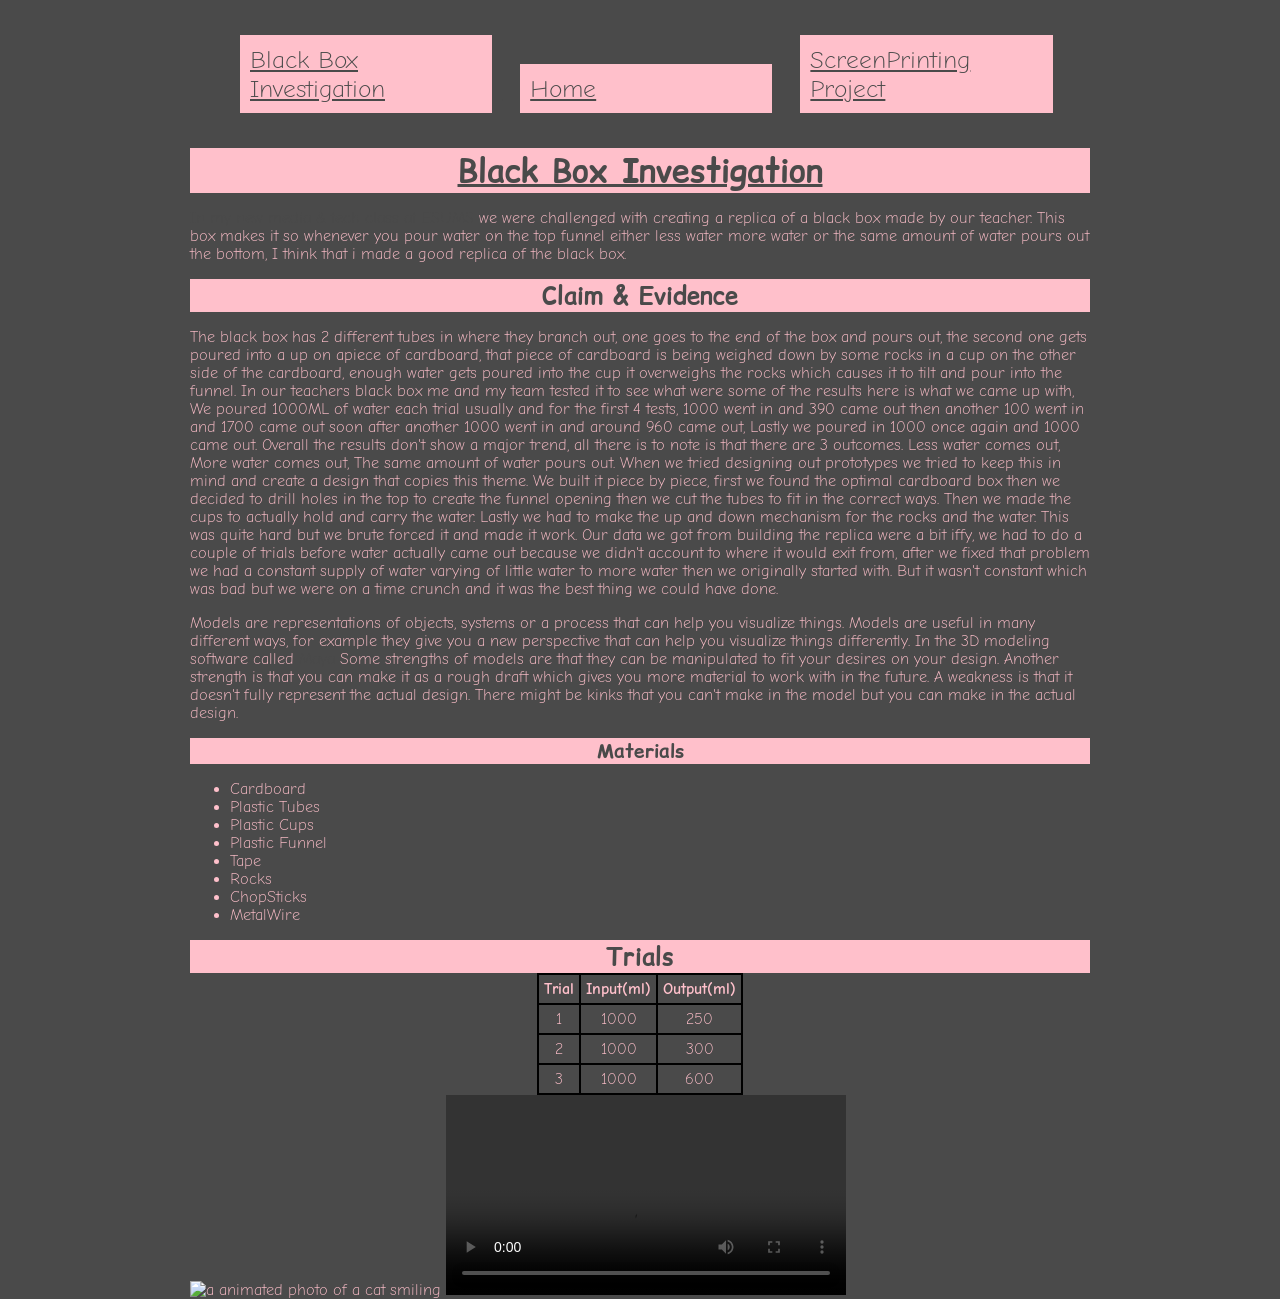
==== blackbox.html @ bc0872ab "Update blackbox.html" ====
<!DOCTYPE html>
<html lang="en">
<head>

<nav>
  <ul>

    <li><a href="/blackbox.html">Black Box Investigation</li> 
    <li><a href="/index.html">Home</a></li>
    <li><a href="/screenprint.html">ScreenPrinting Project</li>


  </ul>

</nav>

<meta charset="UTF-8">
<title>Yassine Black Box 😓</title>
<meta name="viewport" content="width=device-width,initial-scale=1">
<link rel="stylesheet" href="style.css">


<h1>Black Box Investigation</h1>



</head>

<body>
<p>In my new media & tech class at <a href="https://esumsnh.net/"target="_blank">ESUMS</a> we were challenged with creating a replica of a black box made by our teacher. This box makes it so whenever you pour water on the top funnel either less water more water or the same amount of water pours out the bottom, I think that i made a good replica of the black box.</p>

<h2> Claim & Evidence</h2>

<p>The black box has 2 different tubes in where they branch out, one goes to the end of the box and pours out, the second one gets poured into a up on apiece of cardboard, that piece of cardboard is being weighed down by some rocks in a cup on the other side of the cardboard, enough water gets poured into the cup it overweighs the rocks which causes it to tilt and pour into the funnel. In our teachers black box me and my team tested it to see what were some of the results here is what we came up with, We poured 1000ML of water each trial usually and for the first 4 tests, 1000 went in and 390 came out then another 100 went in and 1700 came out soon after another 1000 went in and around 960 came out, Lastly we poured in 1000 once again and 1000 came out. Overall the results don't show a major trend, all there is to note is that there are 3 outcomes. Less water comes out, More water comes out, The same amount of water pours out. When we tried designing out prototypes we tried to keep this in mind and create a design that copies this theme. We built it piece by piece, first we found the optimal cardboard box then we decided to drill holes in the top to create the funnel opening then we cut the tubes to fit in the correct ways. Then we made the cups to actually hold and carry the water. Lastly we had to make the up and down mechanism for the rocks and the water. This was quite hard but we brute forced it and made it work. Our data we got from building the replica were a bit iffy, we had to do a couple of trials before water actually came out because we didn't account to where it would exit from, after we fixed that problem we had a constant supply of water varying of little water to more water then we originally started with. But it wasn't constant which was bad but we were on a time crunch and it was the best thing we could have done.</p>



<p> Models are  representations of objects, systems or a process that can help you visualize things. Models are useful in many different ways, for example they give you a new perspective that can help you visualize things differently. In the 3D modeling software called <a href="https://www.autodesk.com/products/maya/overview"target="_blank">Maya</a> Some strengths of models are that they can be manipulated to fit your desires on your design. Another strength is that you can make it as a rough draft which gives you more material to work with in the future. A weakness is that it doesn't fully represent the actual design. There might be kinks that you can't make in the model but you can make in the actual design.</p>
<h3>Materials</h3>
<ul>
  <li>Cardboard</li>
  <li>Plastic Tubes</li>
  <li>Plastic Cups</li>
  <li>Plastic Funnel</li>
  <li>Tape</li>
  <li>Rocks</li>
  <li>ChopSticks</li>
  <li>MetalWire</li>
</ul>


<h2>Trials
</h2>


<table>
  <tr>
    <th>Trial</th>
    <th>Input(ml)</th>
    <th>Output(ml)</th>
  </tr>
  <tr>
    <td>1</td>
    <td>1000</td>
    <td>250</td>
  </tr>
  <tr>
    <td>2</td>
    <td>1000</td>
    <td>300</td>
  </tr>
    <tr>
    <td>3</td>
    <td>1000</td>
    <td>600</td>
  </tr>
</table>



<img src="images/cat-smile.gif" alt="a animated photo of a cat smiling" width="250">

<video width="400" controls>
  <source src="images/	Yassine_Animation.mp4" type="video/mp4">
</video>

</body>
</html>
---- style.css ----
@import url('https://fonts.googleapis.com/css2?family=Comic+Neue:ital,wght@0,300;0,400;0,700;1,300;1,400;1,700&family=Comic+Relief:wght@400;700&family=Coral+Pixels&display=swap');




nav li {
  List-style-type: none;
  Display: inline-block;
  Background-color: Pink;
  Color:#4A4A4A;
  Padding: 10px;
  Margin: 10px;
  Width: 27%;
  
 }

A {
  Color: #4A4A4A;
}
 nav {font-size: 25px;} 

Body {
    font-family: "Comic Neue", cursive;
  font-weight: 300;
  font-style: normal;
  color: pink;
  Background-color: #4A4A4A;
  Max-width: 900px;
  Margin: auto;
}

H1, h2, h3 {

  font-family: "Comic Relief", system-ui;
  font-weight: 700;
  font-style: normal;
  Color: #4A4A4A;
  Background-color:pink;
  Margin: auto;
  Text-align: center;
}


table, th, td {
  border: 2px solid black;
  border-collapse: collapse;
  Margin: auto;
  Padding: 5px;
  Text-align: center;
}

Tr:hover {
  Background-color: black;
}

Td:hover {
  Color: Pink;
}


/*
#87CEFA
#4A4A4A  
#CBCBCB
#FFFFE3
#6D8196
*/
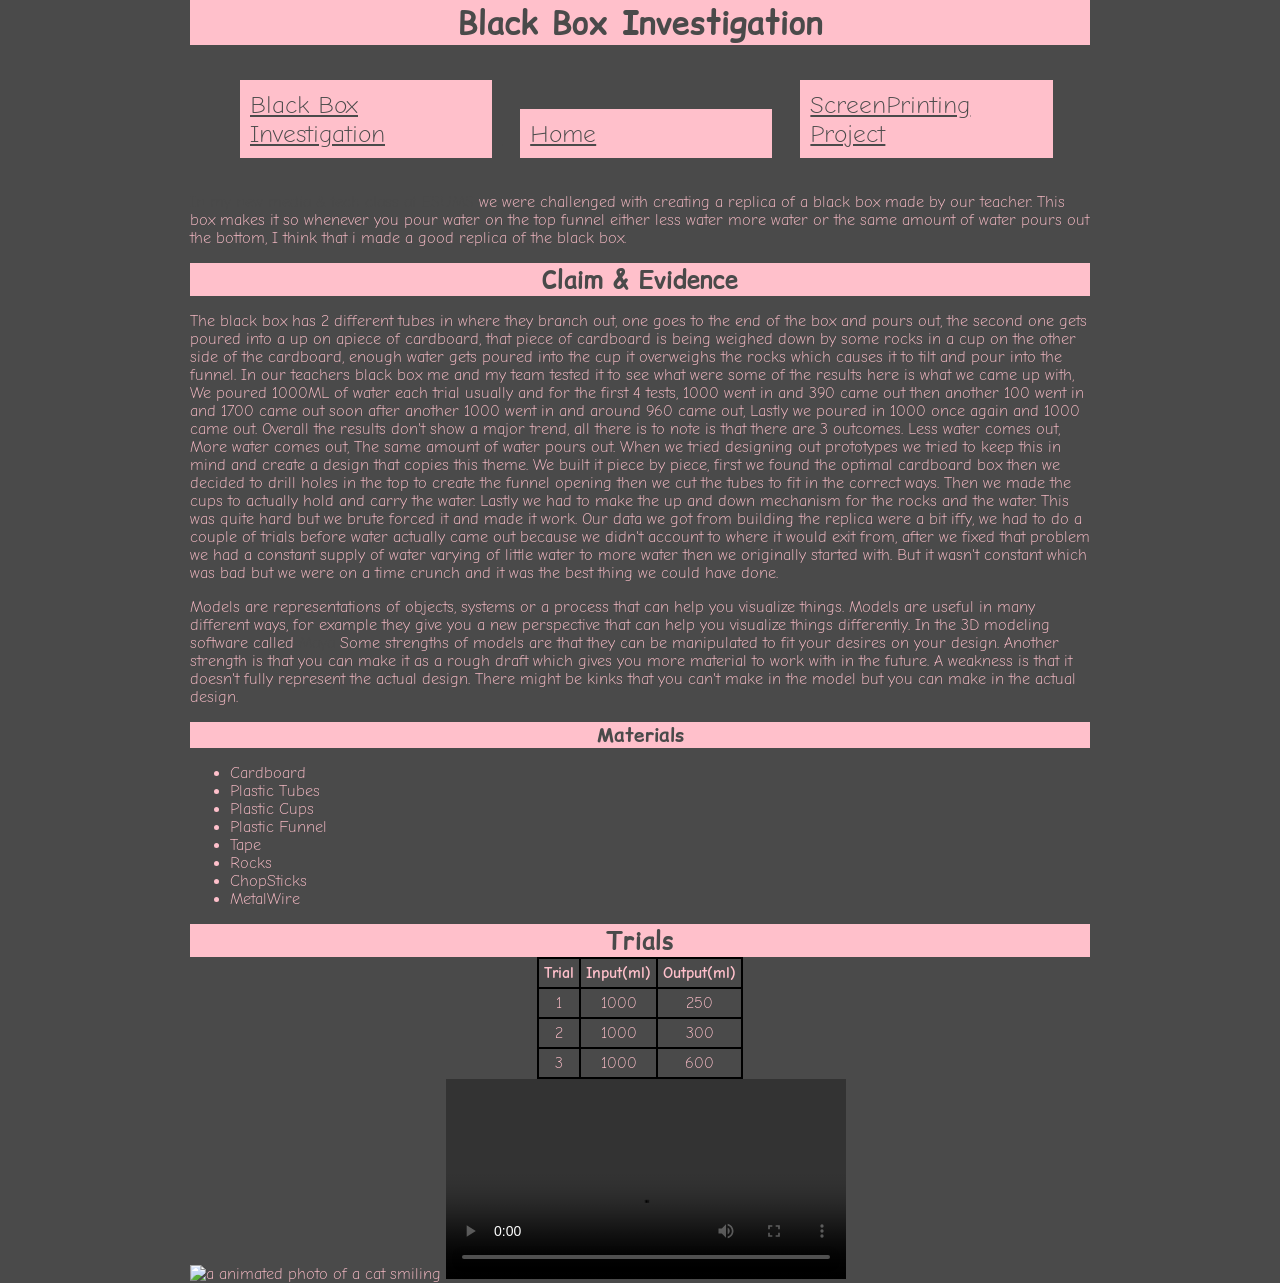
==== commit 609a8f74: "Update blackbox.html" ====
--- a/blackbox.html
+++ b/blackbox.html
@@ -2,17 +2,7 @@
 <html lang="en">
 <head>
 
-<nav>
-  <ul>
 
-    <li><a href="/blackbox.html">Black Box Investigation</li> 
-    <li><a href="/index.html">Home</a></li>
-    <li><a href="/screenprint.html">ScreenPrinting Project</li>
-
-
-  </ul>
-
-</nav>
 
 <meta charset="UTF-8">
 <title>Yassine Black Box 😓</title>
@@ -27,6 +17,17 @@
 </head>
 
 <body>
+<nav>
+  <ul>
+
+    <li><a href="/genetics.html">Black Box Investigation</li> 
+    <li><a href="/index.html">Home</a></li>
+    <li><a href="/screenprint.html">ScreenPrinting Project</li>
+
+
+  </ul>
+
+</nav>
 <p>In my new media & tech class at <a href="https://esumsnh.net/"target="_blank">ESUMS</a> we were challenged with creating a replica of a black box made by our teacher. This box makes it so whenever you pour water on the top funnel either less water more water or the same amount of water pours out the bottom, I think that i made a good replica of the black box.</p>
 
 <h2> Claim & Evidence</h2>
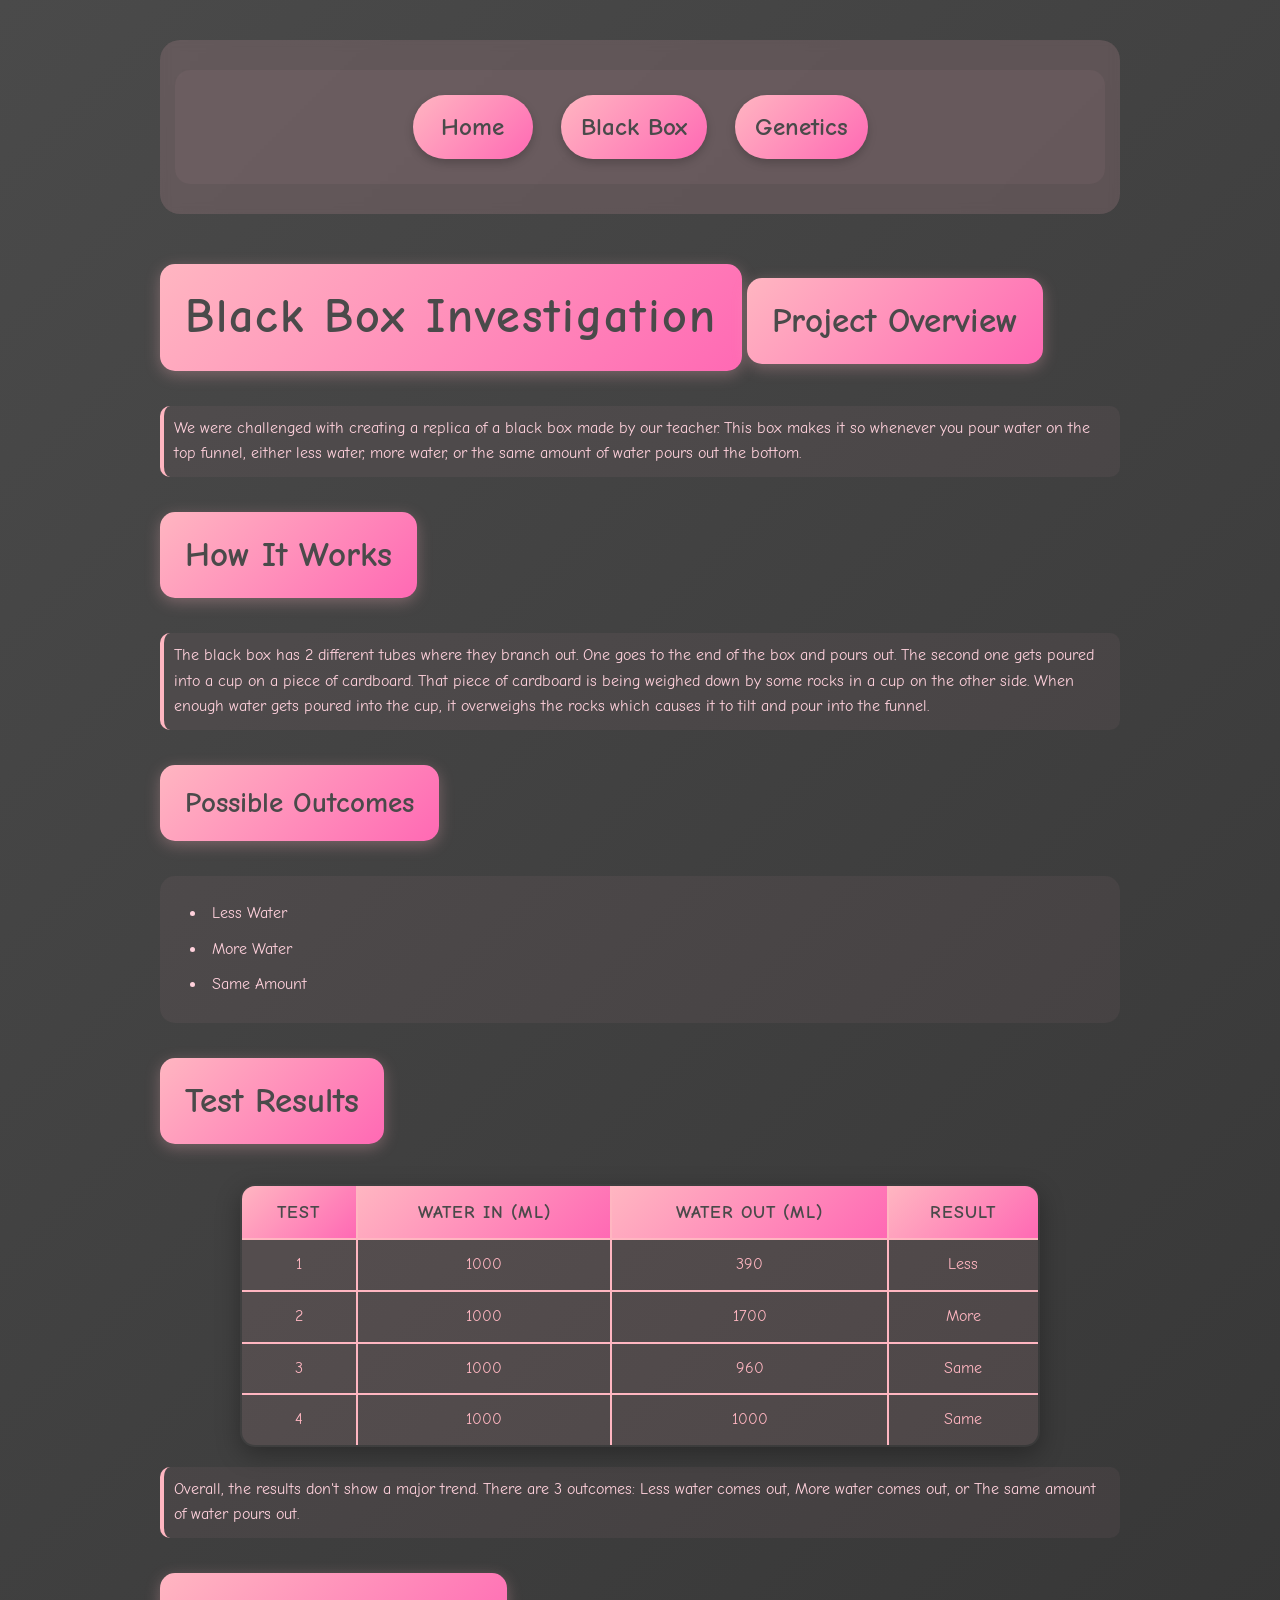
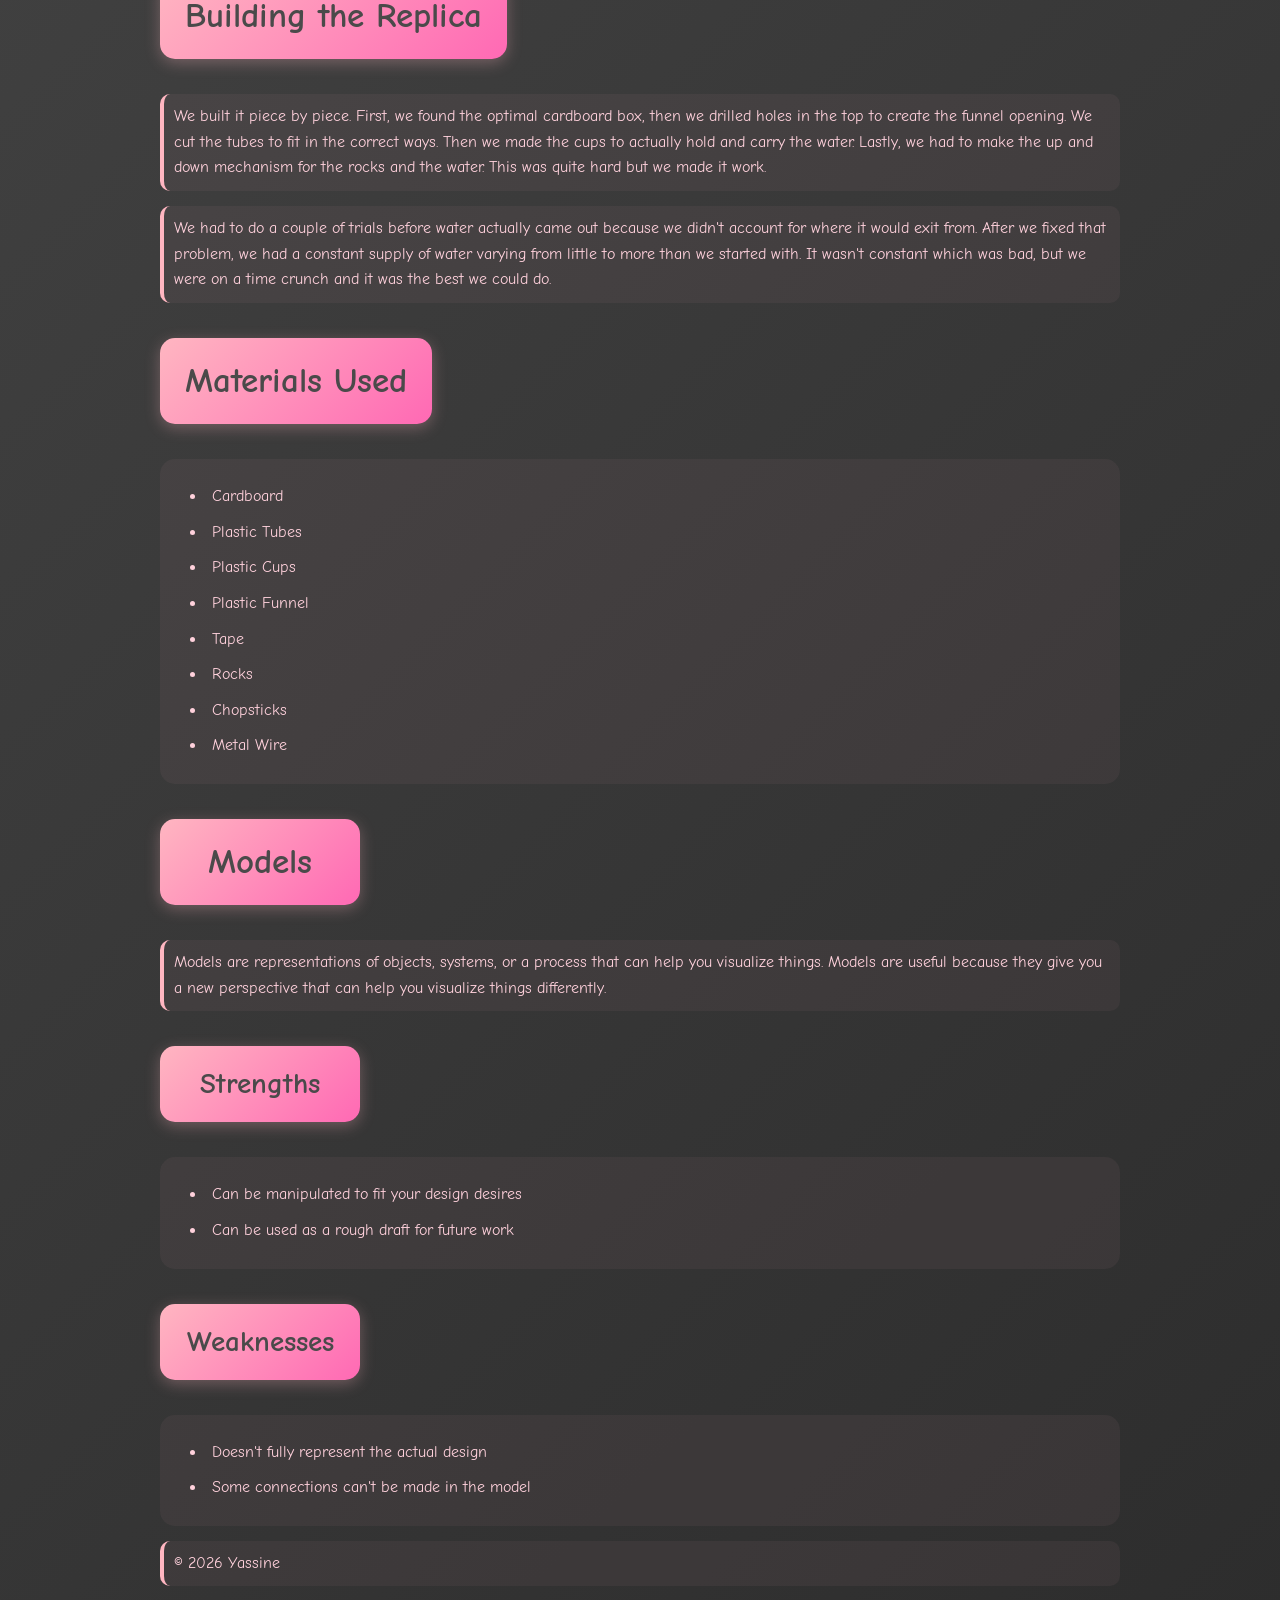
==== commit b0a78607: "Update blackbox.html" ====
--- a/blackbox.html
+++ b/blackbox.html
@@ -1,93 +1,134 @@
 <!DOCTYPE html>
 <html lang="en">
 <head>
+    <meta charset="UTF-8">
+    <meta name="viewport" content="width=device-width, initial-scale=1.0">
+    <title>Black Box Project</title>
+    <link rel="stylesheet" href="style.css">
+</head>
+<body>
 
+    <nav>
+        <ul>
+            <li><a href="index.html">Home</a></li>
+            <li><a href="blackbox.html">Black Box</a></li>
+            <li><a href="genetics.html">Genetics</a></li>
+        </ul>
+    </nav>
 
+    <h1>Black Box Investigation</h1>
 
-<meta charset="UTF-8">
-<title>Yassine Black Box 😓</title>
-<meta name="viewport" content="width=device-width,initial-scale=1">
-<link rel="stylesheet" href="style.css">
+    <h2>Project Overview</h2>
+    <p>
+        We were challenged with creating a replica of a black box made by our teacher. 
+        This box makes it so whenever you pour water on the top funnel, either less water, 
+        more water, or the same amount of water pours out the bottom.
+    </p>
 
+    <h2>How It Works</h2>
+    <p>
+        The black box has 2 different tubes where they branch out. One goes to the end of 
+        the box and pours out. The second one gets poured into a cup on a piece of cardboard. 
+        That piece of cardboard is being weighed down by some rocks in a cup on the other side. 
+        When enough water gets poured into the cup, it overweighs the rocks which causes it to 
+        tilt and pour into the funnel.
+    </p>
 
-<h1>Black Box Investigation</h1>
+    <h3>Possible Outcomes</h3>
+    <ul>
+        <li>Less Water</li>
+        <li>More Water</li>
+        <li>Same Amount</li>
+    </ul>
 
+    <h2>Test Results</h2>
+    <table>
+        <tr>
+            <th>Test</th>
+            <th>Water In (mL)</th>
+            <th>Water Out (mL)</th>
+            <th>Result</th>
+        </tr>
+        <tr>
+            <td>1</td>
+            <td>1000</td>
+            <td>390</td>
+            <td>Less</td>
+        </tr>
+        <tr>
+            <td>2</td>
+            <td>1000</td>
+            <td>1700</td>
+            <td>More</td>
+        </tr>
+        <tr>
+            <td>3</td>
+            <td>1000</td>
+            <td>960</td>
+            <td>Same</td>
+        </tr>
+        <tr>
+            <td>4</td>
+            <td>1000</td>
+            <td>1000</td>
+            <td>Same</td>
+        </tr>
+    </table>
 
+    <p>
+        Overall, the results don't show a major trend. There are 3 outcomes: Less water comes out, 
+        More water comes out, or The same amount of water pours out.
+    </p>
 
-</head>
+    <h2>Building the Replica</h2>
+    <p>
+        We built it piece by piece. First, we found the optimal cardboard box, then we drilled 
+        holes in the top to create the funnel opening. We cut the tubes to fit in the correct ways. 
+        Then we made the cups to actually hold and carry the water. Lastly, we had to make the 
+        up and down mechanism for the rocks and the water. This was quite hard but we made it work.
+    </p>
 
-<body>
-<nav>
-  <ul>
+    <p>
+        We had to do a couple of trials before water actually came out because we didn't account 
+        for where it would exit from. After we fixed that problem, we had a constant supply of 
+        water varying from little to more than we started with. It wasn't constant which was bad, 
+        but we were on a time crunch and it was the best we could do.
+    </p>
 
-    <li><a href="/genetics.html">Black Box Investigation</li> 
-    <li><a href="/index.html">Home</a></li>
-    <li><a href="/screenprint.html">ScreenPrinting Project</li>
+    <h2>Materials Used</h2>
+    <ul>
+        <li>Cardboard</li>
+        <li>Plastic Tubes</li>
+        <li>Plastic Cups</li>
+        <li>Plastic Funnel</li>
+        <li>Tape</li>
+        <li>Rocks</li>
+        <li>Chopsticks</li>
+        <li>Metal Wire</li>
+    </ul>
 
+    <h2>Models</h2>
+    <p>
+        Models are representations of objects, systems, or a process that can help you 
+        visualize things. Models are useful because they give you a new perspective that 
+        can help you visualize things differently.
+    </p>
 
-  </ul>
+    <h3>Strengths</h3>
+    <ul>
+        <li>Can be manipulated to fit your design desires</li>
+        <li>Can be used as a rough draft for future work</li>
+    </ul>
 
-</nav>
-<p>In my new media & tech class at <a href="https://esumsnh.net/"target="_blank">ESUMS</a> we were challenged with creating a replica of a black box made by our teacher. This box makes it so whenever you pour water on the top funnel either less water more water or the same amount of water pours out the bottom, I think that i made a good replica of the black box.</p>
+    <h3>Weaknesses</h3>
+    <ul>
+        <li>Doesn't fully represent the actual design</li>
+        <li>Some connections can't be made in the model</li>
+    </ul>
 
-<h2> Claim & Evidence</h2>
-
-<p>The black box has 2 different tubes in where they branch out, one goes to the end of the box and pours out, the second one gets poured into a up on apiece of cardboard, that piece of cardboard is being weighed down by some rocks in a cup on the other side of the cardboard, enough water gets poured into the cup it overweighs the rocks which causes it to tilt and pour into the funnel. In our teachers black box me and my team tested it to see what were some of the results here is what we came up with, We poured 1000ML of water each trial usually and for the first 4 tests, 1000 went in and 390 came out then another 100 went in and 1700 came out soon after another 1000 went in and around 960 came out, Lastly we poured in 1000 once again and 1000 came out. Overall the results don't show a major trend, all there is to note is that there are 3 outcomes. Less water comes out, More water comes out, The same amount of water pours out. When we tried designing out prototypes we tried to keep this in mind and create a design that copies this theme. We built it piece by piece, first we found the optimal cardboard box then we decided to drill holes in the top to create the funnel opening then we cut the tubes to fit in the correct ways. Then we made the cups to actually hold and carry the water. Lastly we had to make the up and down mechanism for the rocks and the water. This was quite hard but we brute forced it and made it work. Our data we got from building the replica were a bit iffy, we had to do a couple of trials before water actually came out because we didn't account to where it would exit from, after we fixed that problem we had a constant supply of water varying of little water to more water then we originally started with. But it wasn't constant which was bad but we were on a time crunch and it was the best thing we could have done.</p>
-
-
-
-<p> Models are  representations of objects, systems or a process that can help you visualize things. Models are useful in many different ways, for example they give you a new perspective that can help you visualize things differently. In the 3D modeling software called <a href="https://www.autodesk.com/products/maya/overview"target="_blank">Maya</a> Some strengths of models are that they can be manipulated to fit your desires on your design. Another strength is that you can make it as a rough draft which gives you more material to work with in the future. A weakness is that it doesn't fully represent the actual design. There might be kinks that you can't make in the model but you can make in the actual design.</p>
-<h3>Materials</h3>
-<ul>
-  <li>Cardboard</li>
-  <li>Plastic Tubes</li>
-  <li>Plastic Cups</li>
-  <li>Plastic Funnel</li>
-  <li>Tape</li>
-  <li>Rocks</li>
-  <li>ChopSticks</li>
-  <li>MetalWire</li>
-</ul>
-
-
-<h2>Trials
-</h2>
-
-
-<table>
-  <tr>
-    <th>Trial</th>
-    <th>Input(ml)</th>
-    <th>Output(ml)</th>
-  </tr>
-  <tr>
-    <td>1</td>
-    <td>1000</td>
-    <td>250</td>
-  </tr>
-  <tr>
-    <td>2</td>
-    <td>1000</td>
-    <td>300</td>
-  </tr>
-    <tr>
-    <td>3</td>
-    <td>1000</td>
-    <td>600</td>
-  </tr>
-</table>
-
-
-
-<img src="images/cat-smile.gif" alt="a animated photo of a cat smiling" width="250">
-
-<video width="400" controls>
-  <source src="images/	Yassine_Animation.mp4" type="video/mp4">
-</video>
+    <footer>
+        <p>© 2026 Yassine</p>
+    </footer>
 
 </body>
 </html>
-
-
-
-
--- a/style.css
+++ b/style.css
@@ -1,67 +1,409 @@
-@import url('https://fonts.googleapis.com/css2?family=Comic+Neue:ital,wght@0,300;0,400;0,700;1,300;1,400;1,700&family=Comic+Relief:wght@400;700&family=Coral+Pixels&display=swap');
-
-
-
+@import url('https://fonts.googleapis.com/css2?family=Comic+Neue:ital,wght@0,300;0,400;0,700;1,300;1,400;1,700&display=swap');
+
+/* ===== RESET & BASE ===== */
+* {
+    margin: 0;
+    padding: 0;
+    box-sizing: border-box;
+}
+
+body {
+    font-family: "Comic Neue", cursive;
+    font-weight: 400;
+    font-style: normal;
+    color: #FFB6C1;
+    background: linear-gradient(135deg, #4A4A4A 0%, #2d2d2d 100%);
+    max-width: 1000px;
+    margin: 0 auto;
+    padding: 20px;
+    min-height: 100vh;
+    line-height: 1.6;
+}
+
+/* ===== HEADINGS ===== */
+h1, h2, h3 {
+    font-family: "Comic Neue", cursive;
+    font-weight: 700;
+    font-style: normal;
+    color: #4A4A4A;
+    background: linear-gradient(135deg, #FFB6C1, #FF69B4);
+    margin: 20px auto;
+    text-align: center;
+    padding: 15px 25px;
+    border-radius: 15px;
+    display: inline-block;
+    width: auto;
+    min-width: 200px;
+    box-shadow: 0 4px 15px rgba(255, 182, 193, 0.3);
+    transition: transform 0.3s ease, box-shadow 0.3s ease;
+}
+
+h1:hover, h2:hover, h3:hover {
+    transform: scale(1.05) rotate(-1deg);
+    box-shadow: 0 6px 25px rgba(255, 182, 193, 0.5);
+}
+
+h1 {
+    font-size: 3rem;
+    letter-spacing: 2px;
+}
+
+h2 {
+    font-size: 2.2rem;
+}
+
+h3 {
+    font-size: 1.8rem;
+}
+
+/* ===== NAVIGATION ===== */
+nav {
+    font-size: 25px;
+    text-align: center;
+    margin: 20px 0 30px 0;
+    background: rgba(255, 182, 193, 0.15);
+    padding: 15px;
+    border-radius: 20px;
+    backdrop-filter: blur(5px);
+}
 
 nav li {
-  List-style-type: none;
-  Display: inline-block;
-  Background-color: Pink;
-  Color:#4A4A4A;
-  Padding: 10px;
-  Margin: 10px;
-  Width: 27%;
-  
- }
-
-A {
-  Color: #4A4A4A;
-}
- nav {font-size: 25px;} 
-
-Body {
+    list-style-type: none;
+    display: inline-block;
+    background: linear-gradient(135deg, #FFB6C1, #FF69B4);
+    color: #4A4A4A;
+    padding: 12px 20px;
+    margin: 5px 10px;
+    width: auto;
+    min-width: 120px;
+    border-radius: 50px;
+    font-weight: 700;
+    transition: all 0.3s ease;
+    box-shadow: 0 4px 10px rgba(0, 0, 0, 0.2);
+    cursor: pointer;
+}
+
+nav li:hover {
+    transform: translateY(-3px) scale(1.05);
+    box-shadow: 0 6px 20px rgba(255, 182, 193, 0.5);
+    background: linear-gradient(135deg, #FF69B4, #FF1493);
+}
+
+nav li a {
+    color: #4A4A4A;
+    text-decoration: none;
+    display: block;
+    transition: color 0.3s ease;
+}
+
+nav li:hover a {
+    color: white;
+}
+
+/* ===== LINKS ===== */
+a {
+    color: #FFB6C1;
+    text-decoration: none;
+    font-weight: 600;
+    transition: color 0.3s ease, text-shadow 0.3s ease;
+}
+
+a:hover {
+    color: #FF69B4;
+    text-shadow: 0 0 20px rgba(255, 105, 180, 0.5);
+    text-decoration: underline;
+}
+
+/* ===== TABLES ===== */
+table {
+    width: 100%;
+    max-width: 800px;
+    margin: 20px auto;
+    border-radius: 15px;
+    overflow: hidden;
+    box-shadow: 0 8px 25px rgba(0, 0, 0, 0.3);
+}
+
+table, th, td {
+    border: 2px solid #FFB6C1;
+    border-collapse: collapse;
+    padding: 12px 15px;
+    text-align: center;
+}
+
+th {
+    background: linear-gradient(135deg, #FFB6C1, #FF69B4);
+    color: #4A4A4A;
+    font-weight: 700;
+    font-size: 1.1rem;
+    text-transform: uppercase;
+    letter-spacing: 1px;
+}
+
+td {
+    background: rgba(255, 182, 193, 0.1);
+    color: #FFB6C1;
+    transition: all 0.3s ease;
+}
+
+tr:hover {
+    background: rgba(255, 182, 193, 0.2);
+    transform: scale(1.01);
+}
+
+tr:hover td {
+    color: white;
+}
+
+td:hover {
+    background: rgba(255, 182, 193, 0.3);
+    color: #FF69B4;
+    transform: scale(1.05);
+    font-weight: 700;
+}
+
+/* ===== ADDITIONAL STYLING ===== */
+
+/* Container for content sections */
+section {
+    background: rgba(255, 255, 255, 0.05);
+    padding: 25px;
+    margin: 20px 0;
+    border-radius: 20px;
+    border: 1px solid rgba(255, 182, 193, 0.2);
+    backdrop-filter: blur(3px);
+}
+
+/* Paragraphs */
+p {
+    color: #FFD1DC;
+    margin: 15px 0;
+    padding: 10px;
+    background: rgba(255, 182, 193, 0.05);
+    border-radius: 10px;
+    border-left: 4px solid #FFB6C1;
+}
+
+/* Lists */
+ul, ol {
+    background: rgba(255, 182, 193, 0.05);
+    padding: 20px 30px;
+    border-radius: 15px;
+    margin: 15px 0;
+}
+
+li {
+    color: #FFD1DC;
+    padding: 5px 0;
+    list-style-position: inside;
+}
+
+/* Images */
+img {
+    max-width: 100%;
+    height: auto;
+    border-radius: 15px;
+    box-shadow: 0 8px 25px rgba(0, 0, 0, 0.3);
+    transition: transform 0.3s ease, box-shadow 0.3s ease;
+    margin: 10px 0;
+}
+
+img:hover {
+    transform: scale(1.02);
+    box-shadow: 0 12px 35px rgba(255, 182, 193, 0.3);
+}
+
+/* Buttons */
+button, .btn {
+    background: linear-gradient(135deg, #FFB6C1, #FF69B4);
+    color: #4A4A4A;
+    border: none;
+    padding: 12px 30px;
+    border-radius: 50px;
     font-family: "Comic Neue", cursive;
-  font-weight: 300;
-  font-style: normal;
-  color: pink;
-  Background-color: #4A4A4A;
-  Max-width: 900px;
-  Margin: auto;
-}
-
-H1, h2, h3 {
-
-  font-family: "Comic Relief", system-ui;
-  font-weight: 700;
-  font-style: normal;
-  Color: #4A4A4A;
-  Background-color:pink;
-  Margin: auto;
-  Text-align: center;
-}
-
-
-table, th, td {
-  border: 2px solid black;
-  border-collapse: collapse;
-  Margin: auto;
-  Padding: 5px;
-  Text-align: center;
-}
-
-Tr:hover {
-  Background-color: black;
-}
-
-Td:hover {
-  Color: Pink;
-}
-
+    font-weight: 700;
+    font-size: 1.1rem;
+    cursor: pointer;
+    transition: all 0.3s ease;
+    box-shadow: 0 4px 15px rgba(255, 182, 193, 0.3);
+    margin: 10px 5px;
+}
+
+button:hover, .btn:hover {
+    transform: translateY(-3px) scale(1.05);
+    box-shadow: 0 8px 25px rgba(255, 182, 193, 0.5);
+    background: linear-gradient(135deg, #FF69B4, #FF1493);
+    color: white;
+}
+
+/* Scrollbar Styling */
+::-webkit-scrollbar {
+    width: 12px;
+}
+
+::-webkit-scrollbar-track {
+    background: #4A4A4A;
+}
+
+::-webkit-scrollbar-thumb {
+    background: linear-gradient(135deg, #FFB6C1, #FF69B4);
+    border-radius: 10px;
+}
+
+::-webkit-scrollbar-thumb:hover {
+    background: linear-gradient(135deg, #FF69B4, #FF1493);
+}
+
+/* ===== RESPONSIVE DESIGN ===== */
+@media (max-width: 768px) {
+    body {
+        padding: 10px;
+        max-width: 100%;
+    }
+
+    nav {
+        font-size: 18px;
+    }
+
+    nav li {
+        display: block;
+        width: 90%;
+        margin: 8px auto;
+        min-width: unset;
+    }
+
+    h1 {
+        font-size: 2.2rem;
+    }
+
+    h2 {
+        font-size: 1.8rem;
+    }
+
+    h3 {
+        font-size: 1.4rem;
+    }
+
+    h1, h2, h3 {
+        min-width: unset;
+        width: 100%;
+        padding: 12px 20px;
+    }
+
+    table {
+        font-size: 0.9rem;
+    }
+
+    th, td {
+        padding: 8px 10px;
+    }
+
+    section {
+        padding: 15px;
+    }
+}
+
+@media (max-width: 480px) {
+    nav {
+        font-size: 16px;
+    }
+
+    h1 {
+        font-size: 1.8rem;
+    }
+
+    table {
+        font-size: 0.8rem;
+    }
+
+    th, td {
+        padding: 5px 8px;
+    }
+
+    button, .btn {
+        width: 100%;
+        padding: 15px;
+    }
+}
+
+/* ===== ANIMATIONS ===== */
+@keyframes fadeIn {
+    from {
+        opacity: 0;
+        transform: translateY(20px);
+    }
+    to {
+        opacity: 1;
+        transform: translateY(0);
+    }
+}
+
+section, .card, .project {
+    animation: fadeIn 0.6s ease-out;
+}
+
+@keyframes float {
+    0%, 100% {
+        transform: translateY(0px);
+    }
+    50% {
+        transform: translateY(-10px);
+    }
+}
+
+h1 {
+    animation: float 3s ease-in-out infinite;
+}
+
+/* ===== CUSTOM CLASSES ===== */
+
+/* Card component */
+.card {
+    background: rgba(255, 255, 255, 0.05);
+    padding: 25px;
+    margin: 20px 0;
+    border-radius: 20px;
+    border: 1px solid rgba(255, 182, 193, 0.2);
+    transition: all 0.3s ease;
+}
+
+.card:hover {
+    transform: translateY(-5px);
+    box-shadow: 0 10px 30px rgba(255, 182, 193, 0.2);
+}
+
+/* Grid layout */
+.grid {
+    display: grid;
+    grid-template-columns: repeat(auto-fit, minmax(250px, 1fr));
+    gap: 20px;
+    margin: 20px 0;
+}
+
+/* Highlight text */
+.highlight {
+    background: linear-gradient(135deg, #FFB6C1, #FF69B4);
+    color: #4A4A4A;
+    padding: 2px 10px;
+    border-radius: 5px;
+    font-weight: 700;
+}
+
+/* Divider */
+hr {
+    border: none;
+    height: 3px;
+    background: linear-gradient(90deg, transparent, #FFB6C1, #FF69B4, transparent);
+    margin: 30px 0;
+    border-radius: 3px;
+}
 
 /*
-#87CEFA
-#4A4A4A  
-#CBCBCB
-#FFFFE3
-#6D8196
-*/+Color Palette Reference:
+#FFB6C1 - Light Pink (main accent)
+#FF69B4 - Hot Pink (secondary accent)  
+#FF1493 - Deep Pink (hover/darker)
+#4A4A4A - Dark Gray (background)
+#FFD1DC - Very Light Pink (text)
+#2d2d2d - Darker Gray (gradient)
+*/
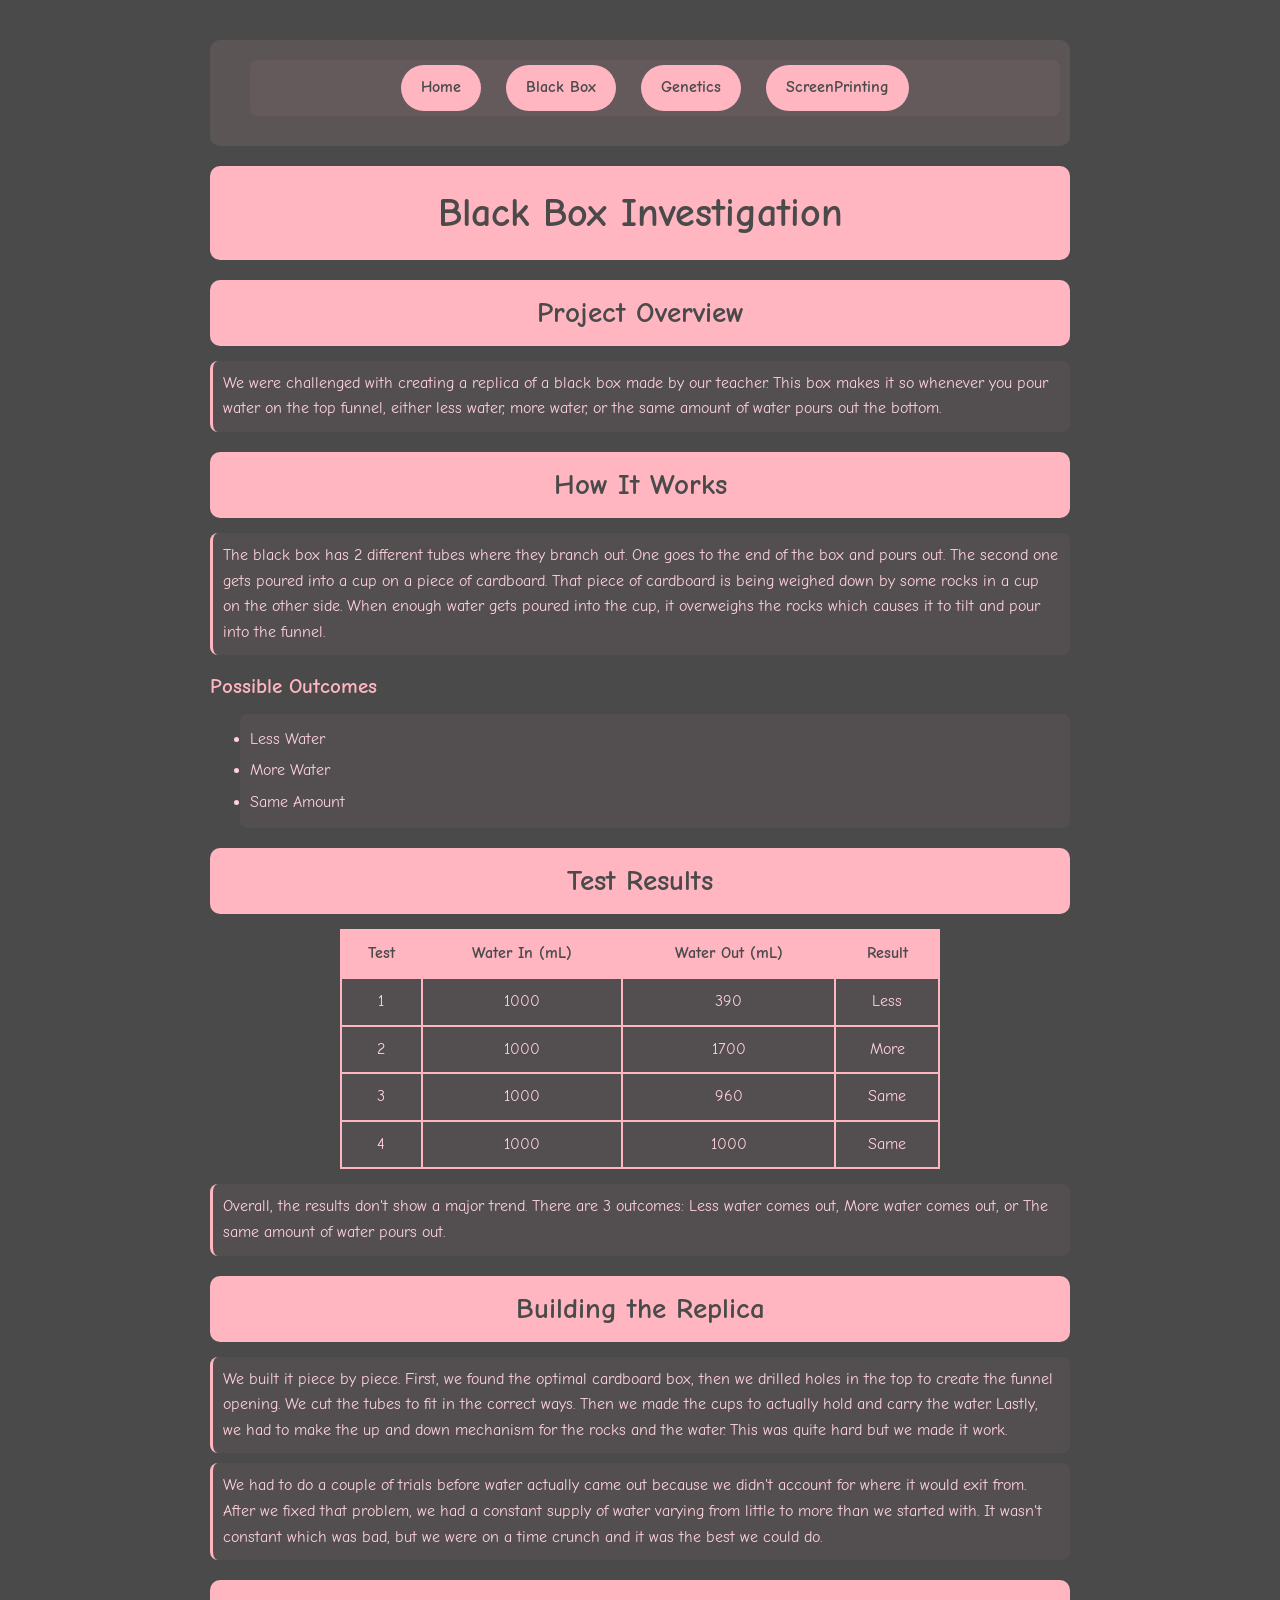
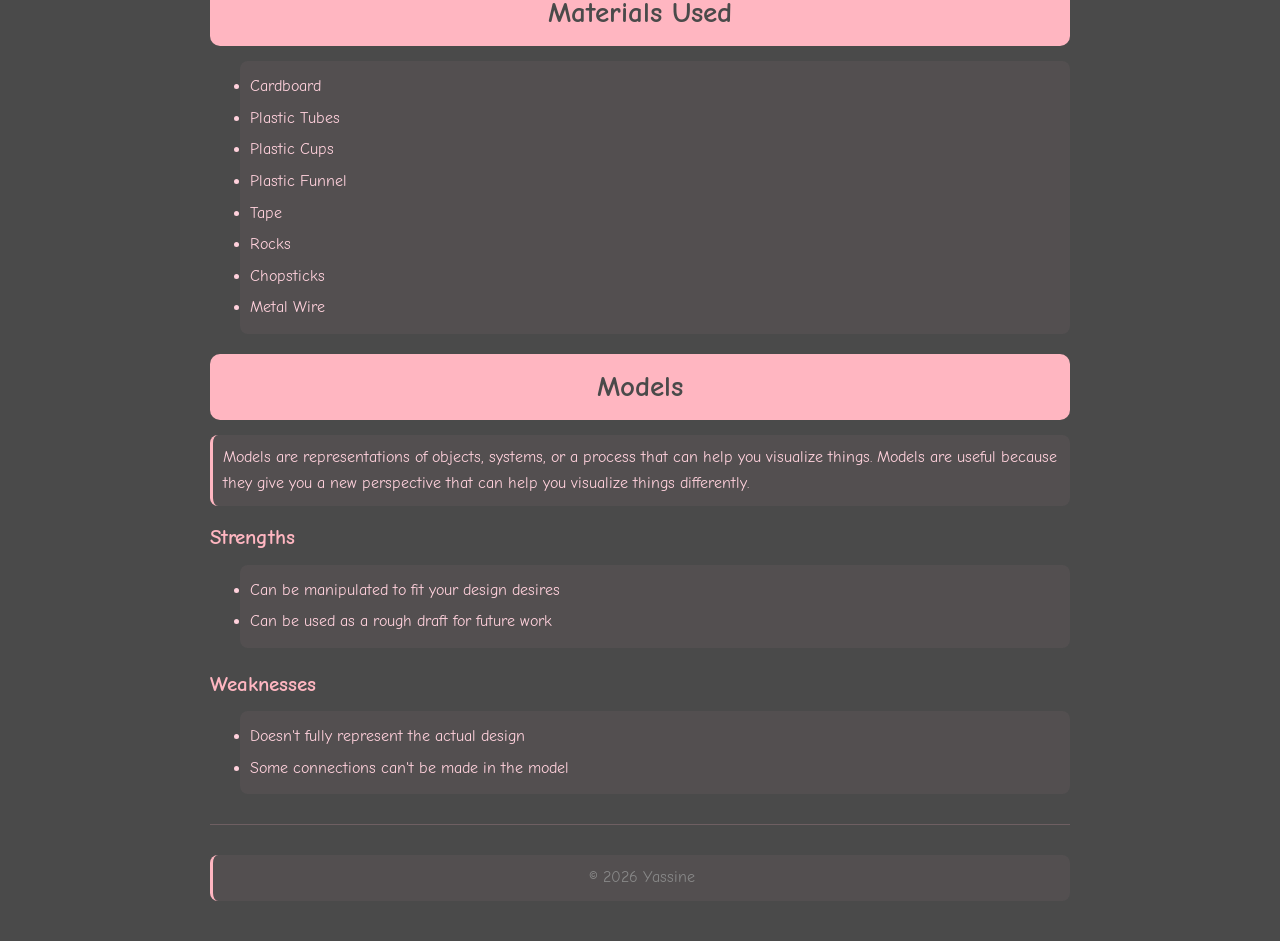
==== commit 169703a7: "Update blackbox.html" ====
--- a/blackbox.html
+++ b/blackbox.html
@@ -7,15 +7,14 @@
     <link rel="stylesheet" href="style.css">
 </head>
 <body>
-
-    <nav>
-        <ul>
-            <li><a href="index.html">Home</a></li>
-            <li><a href="blackbox.html">Black Box</a></li>
-            <li><a href="genetics.html">Genetics</a></li>
-        </ul>
-    </nav>
-
+<nav>
+    <ul>
+        <li><a href="index.html">Home</a></li>
+        <li><a href="blackbox.html">Black Box</a></li>
+        <li><a href="genetics.html">Genetics</a></li>
+        <li><a href="screenprint.html">ScreenPrinting</a></li>
+    </ul>
+</nav>
     <h1>Black Box Investigation</h1>
 
     <h2>Project Overview</h2>
--- a/style.css
+++ b/style.css
@@ -1,6 +1,5 @@
 @import url('https://fonts.googleapis.com/css2?family=Comic+Neue:ital,wght@0,300;0,400;0,700;1,300;1,400;1,700&display=swap');
 
-/* ===== RESET & BASE ===== */
 * {
     margin: 0;
     padding: 0;
@@ -9,285 +8,187 @@
 
 body {
     font-family: "Comic Neue", cursive;
-    font-weight: 400;
-    font-style: normal;
-    color: #FFB6C1;
-    background: linear-gradient(135deg, #4A4A4A 0%, #2d2d2d 100%);
-    max-width: 1000px;
+    background: #4A4A4A;
+    color: #FFD1DC;
+    max-width: 900px;
     margin: 0 auto;
     padding: 20px;
-    min-height: 100vh;
     line-height: 1.6;
 }
 
-/* ===== HEADINGS ===== */
-h1, h2, h3 {
-    font-family: "Comic Neue", cursive;
+/* Headings */
+h1 {
+    color: #4A4A4A;
+    background: #FFB6C1;
+    padding: 15px 25px;
+    border-radius: 10px;
+    text-align: center;
+    margin: 20px 0;
+    font-size: 2.5rem;
+}
+
+h2 {
+    color: #4A4A4A;
+    background: #FFB6C1;
+    padding: 10px 20px;
+    border-radius: 10px;
+    text-align: center;
+    margin: 20px 0 15px 0;
+    font-size: 1.8rem;
+}
+
+h3 {
+    color: #FFB6C1;
+    margin: 15px 0 10px 0;
+    font-size: 1.3rem;
+}
+
+/* Navigation */
+nav {
+    text-align: center;
+    margin: 20px 0;
+    padding: 10px;
+    background: rgba(255, 182, 193, 0.1);
+    border-radius: 10px;
+}
+
+nav ul {
+    list-style: none;
+    padding: 0;
+}
+
+nav li {
+    display: inline-block;
+    background: #FFB6C1;
+    padding: 10px 20px;
+    margin: 5px 10px;
+    border-radius: 25px;
     font-weight: 700;
-    font-style: normal;
-    color: #4A4A4A;
-    background: linear-gradient(135deg, #FFB6C1, #FF69B4);
-    margin: 20px auto;
-    text-align: center;
-    padding: 15px 25px;
-    border-radius: 15px;
-    display: inline-block;
-    width: auto;
-    min-width: 200px;
-    box-shadow: 0 4px 15px rgba(255, 182, 193, 0.3);
-    transition: transform 0.3s ease, box-shadow 0.3s ease;
-}
-
-h1:hover, h2:hover, h3:hover {
-    transform: scale(1.05) rotate(-1deg);
-    box-shadow: 0 6px 25px rgba(255, 182, 193, 0.5);
-}
-
-h1 {
-    font-size: 3rem;
-    letter-spacing: 2px;
-}
-
-h2 {
-    font-size: 2.2rem;
-}
-
-h3 {
-    font-size: 1.8rem;
-}
-
-/* ===== NAVIGATION ===== */
-nav {
-    font-size: 25px;
-    text-align: center;
-    margin: 20px 0 30px 0;
-    background: rgba(255, 182, 193, 0.15);
-    padding: 15px;
-    border-radius: 20px;
-    backdrop-filter: blur(5px);
-}
-
-nav li {
-    list-style-type: none;
-    display: inline-block;
-    background: linear-gradient(135deg, #FFB6C1, #FF69B4);
-    color: #4A4A4A;
-    padding: 12px 20px;
-    margin: 5px 10px;
-    width: auto;
-    min-width: 120px;
-    border-radius: 50px;
-    font-weight: 700;
-    transition: all 0.3s ease;
-    box-shadow: 0 4px 10px rgba(0, 0, 0, 0.2);
-    cursor: pointer;
-}
-
-nav li:hover {
-    transform: translateY(-3px) scale(1.05);
-    box-shadow: 0 6px 20px rgba(255, 182, 193, 0.5);
-    background: linear-gradient(135deg, #FF69B4, #FF1493);
 }
 
 nav li a {
     color: #4A4A4A;
     text-decoration: none;
-    display: block;
-    transition: color 0.3s ease;
-}
-
-nav li:hover a {
-    color: white;
-}
-
-/* ===== LINKS ===== */
+}
+
+/* Links */
 a {
     color: #FFB6C1;
     text-decoration: none;
-    font-weight: 600;
-    transition: color 0.3s ease, text-shadow 0.3s ease;
 }
 
 a:hover {
-    color: #FF69B4;
-    text-shadow: 0 0 20px rgba(255, 105, 180, 0.5);
     text-decoration: underline;
 }
 
-/* ===== TABLES ===== */
+/* Paragraphs */
+p {
+    margin: 10px 0;
+    padding: 10px;
+    background: rgba(255, 182, 193, 0.05);
+    border-radius: 8px;
+    border-left: 3px solid #FFB6C1;
+}
+
+/* Lists */
+ul {
+    margin: 10px 0 20px 30px;
+    padding: 10px;
+    background: rgba(255, 182, 193, 0.05);
+    border-radius: 8px;
+}
+
+li {
+    padding: 3px 0;
+}
+
+/* Tables */
 table {
     width: 100%;
-    max-width: 800px;
-    margin: 20px auto;
-    border-radius: 15px;
-    overflow: hidden;
-    box-shadow: 0 8px 25px rgba(0, 0, 0, 0.3);
-}
-
-table, th, td {
+    max-width: 600px;
+    margin: 15px auto;
+    border-collapse: collapse;
+    background: rgba(255, 182, 193, 0.05);
+}
+
+th, td {
     border: 2px solid #FFB6C1;
-    border-collapse: collapse;
-    padding: 12px 15px;
+    padding: 10px;
     text-align: center;
 }
 
 th {
-    background: linear-gradient(135deg, #FFB6C1, #FF69B4);
+    background: #FFB6C1;
     color: #4A4A4A;
     font-weight: 700;
-    font-size: 1.1rem;
-    text-transform: uppercase;
-    letter-spacing: 1px;
-}
-
-td {
-    background: rgba(255, 182, 193, 0.1);
+}
+
+/* Project Items on Homepage */
+.project-list {
+    margin: 20px 0;
+}
+
+.project-item {
+    background: rgba(255, 182, 193, 0.08);
+    padding: 20px;
+    margin: 15px 0;
+    border-radius: 10px;
+    border-left: 4px solid #FFB6C1;
+}
+
+.project-item h2 {
+    background: none;
     color: #FFB6C1;
-    transition: all 0.3s ease;
-}
-
-tr:hover {
-    background: rgba(255, 182, 193, 0.2);
-    transform: scale(1.01);
-}
-
-tr:hover td {
-    color: white;
-}
-
-td:hover {
-    background: rgba(255, 182, 193, 0.3);
-    color: #FF69B4;
-    transform: scale(1.05);
+    padding: 0;
+    margin: 0 0 10px 0;
+    text-align: left;
+    font-size: 1.5rem;
+}
+
+.project-item p {
+    border-left: none;
+    background: none;
+    padding: 5px 0;
+}
+
+.project-item a {
+    display: inline-block;
+    margin-top: 5px;
+    padding: 8px 20px;
+    background: #FFB6C1;
+    color: #4A4A4A;
+    border-radius: 25px;
     font-weight: 700;
-}
-
-/* ===== ADDITIONAL STYLING ===== */
-
-/* Container for content sections */
-section {
-    background: rgba(255, 255, 255, 0.05);
-    padding: 25px;
-    margin: 20px 0;
-    border-radius: 20px;
-    border: 1px solid rgba(255, 182, 193, 0.2);
-    backdrop-filter: blur(3px);
-}
-
-/* Paragraphs */
-p {
-    color: #FFD1DC;
-    margin: 15px 0;
-    padding: 10px;
-    background: rgba(255, 182, 193, 0.05);
-    border-radius: 10px;
-    border-left: 4px solid #FFB6C1;
-}
-
-/* Lists */
-ul, ol {
-    background: rgba(255, 182, 193, 0.05);
-    padding: 20px 30px;
-    border-radius: 15px;
-    margin: 15px 0;
-}
-
-li {
-    color: #FFD1DC;
-    padding: 5px 0;
-    list-style-position: inside;
-}
-
-/* Images */
-img {
-    max-width: 100%;
-    height: auto;
-    border-radius: 15px;
-    box-shadow: 0 8px 25px rgba(0, 0, 0, 0.3);
-    transition: transform 0.3s ease, box-shadow 0.3s ease;
-    margin: 10px 0;
-}
-
-img:hover {
-    transform: scale(1.02);
-    box-shadow: 0 12px 35px rgba(255, 182, 193, 0.3);
-}
-
-/* Buttons */
-button, .btn {
-    background: linear-gradient(135deg, #FFB6C1, #FF69B4);
-    color: #4A4A4A;
-    border: none;
-    padding: 12px 30px;
-    border-radius: 50px;
-    font-family: "Comic Neue", cursive;
-    font-weight: 700;
-    font-size: 1.1rem;
-    cursor: pointer;
-    transition: all 0.3s ease;
-    box-shadow: 0 4px 15px rgba(255, 182, 193, 0.3);
-    margin: 10px 5px;
-}
-
-button:hover, .btn:hover {
-    transform: translateY(-3px) scale(1.05);
-    box-shadow: 0 8px 25px rgba(255, 182, 193, 0.5);
-    background: linear-gradient(135deg, #FF69B4, #FF1493);
-    color: white;
-}
-
-/* Scrollbar Styling */
-::-webkit-scrollbar {
-    width: 12px;
-}
-
-::-webkit-scrollbar-track {
-    background: #4A4A4A;
-}
-
-::-webkit-scrollbar-thumb {
-    background: linear-gradient(135deg, #FFB6C1, #FF69B4);
-    border-radius: 10px;
-}
-
-::-webkit-scrollbar-thumb:hover {
-    background: linear-gradient(135deg, #FF69B4, #FF1493);
-}
-
-/* ===== RESPONSIVE DESIGN ===== */
-@media (max-width: 768px) {
-    body {
-        padding: 10px;
-        max-width: 100%;
-    }
-
-    nav {
-        font-size: 18px;
-    }
-
+    text-decoration: none;
+}
+
+.project-item a:hover {
+    background: #FF69B4;
+}
+
+/* Footer */
+footer {
+    text-align: center;
+    padding: 20px 0 10px 0;
+    color: #888;
+    border-top: 1px solid rgba(255, 182, 193, 0.2);
+    margin-top: 30px;
+}
+
+/* Responsive */
+@media (max-width: 600px) {
     nav li {
         display: block;
-        width: 90%;
         margin: 8px auto;
-        min-width: unset;
+        width: 80%;
     }
 
     h1 {
-        font-size: 2.2rem;
+        font-size: 2rem;
     }
 
     h2 {
-        font-size: 1.8rem;
-    }
-
-    h3 {
-        font-size: 1.4rem;
-    }
-
-    h1, h2, h3 {
-        min-width: unset;
-        width: 100%;
-        padding: 12px 20px;
+        font-size: 1.5rem;
     }
 
     table {
@@ -295,115 +196,6 @@
     }
 
     th, td {
-        padding: 8px 10px;
-    }
-
-    section {
-        padding: 15px;
-    }
-}
-
-@media (max-width: 480px) {
-    nav {
-        font-size: 16px;
-    }
-
-    h1 {
-        font-size: 1.8rem;
-    }
-
-    table {
-        font-size: 0.8rem;
-    }
-
-    th, td {
-        padding: 5px 8px;
-    }
-
-    button, .btn {
-        width: 100%;
-        padding: 15px;
-    }
-}
-
-/* ===== ANIMATIONS ===== */
-@keyframes fadeIn {
-    from {
-        opacity: 0;
-        transform: translateY(20px);
-    }
-    to {
-        opacity: 1;
-        transform: translateY(0);
-    }
-}
-
-section, .card, .project {
-    animation: fadeIn 0.6s ease-out;
-}
-
-@keyframes float {
-    0%, 100% {
-        transform: translateY(0px);
-    }
-    50% {
-        transform: translateY(-10px);
-    }
-}
-
-h1 {
-    animation: float 3s ease-in-out infinite;
-}
-
-/* ===== CUSTOM CLASSES ===== */
-
-/* Card component */
-.card {
-    background: rgba(255, 255, 255, 0.05);
-    padding: 25px;
-    margin: 20px 0;
-    border-radius: 20px;
-    border: 1px solid rgba(255, 182, 193, 0.2);
-    transition: all 0.3s ease;
-}
-
-.card:hover {
-    transform: translateY(-5px);
-    box-shadow: 0 10px 30px rgba(255, 182, 193, 0.2);
-}
-
-/* Grid layout */
-.grid {
-    display: grid;
-    grid-template-columns: repeat(auto-fit, minmax(250px, 1fr));
-    gap: 20px;
-    margin: 20px 0;
-}
-
-/* Highlight text */
-.highlight {
-    background: linear-gradient(135deg, #FFB6C1, #FF69B4);
-    color: #4A4A4A;
-    padding: 2px 10px;
-    border-radius: 5px;
-    font-weight: 700;
-}
-
-/* Divider */
-hr {
-    border: none;
-    height: 3px;
-    background: linear-gradient(90deg, transparent, #FFB6C1, #FF69B4, transparent);
-    margin: 30px 0;
-    border-radius: 3px;
-}
-
-/*
-Color Palette Reference:
-#FFB6C1 - Light Pink (main accent)
-#FF69B4 - Hot Pink (secondary accent)  
-#FF1493 - Deep Pink (hover/darker)
-#4A4A4A - Dark Gray (background)
-#FFD1DC - Very Light Pink (text)
-#2d2d2d - Darker Gray (gradient)
-*/
+        padding: 8px;
+    }
+}
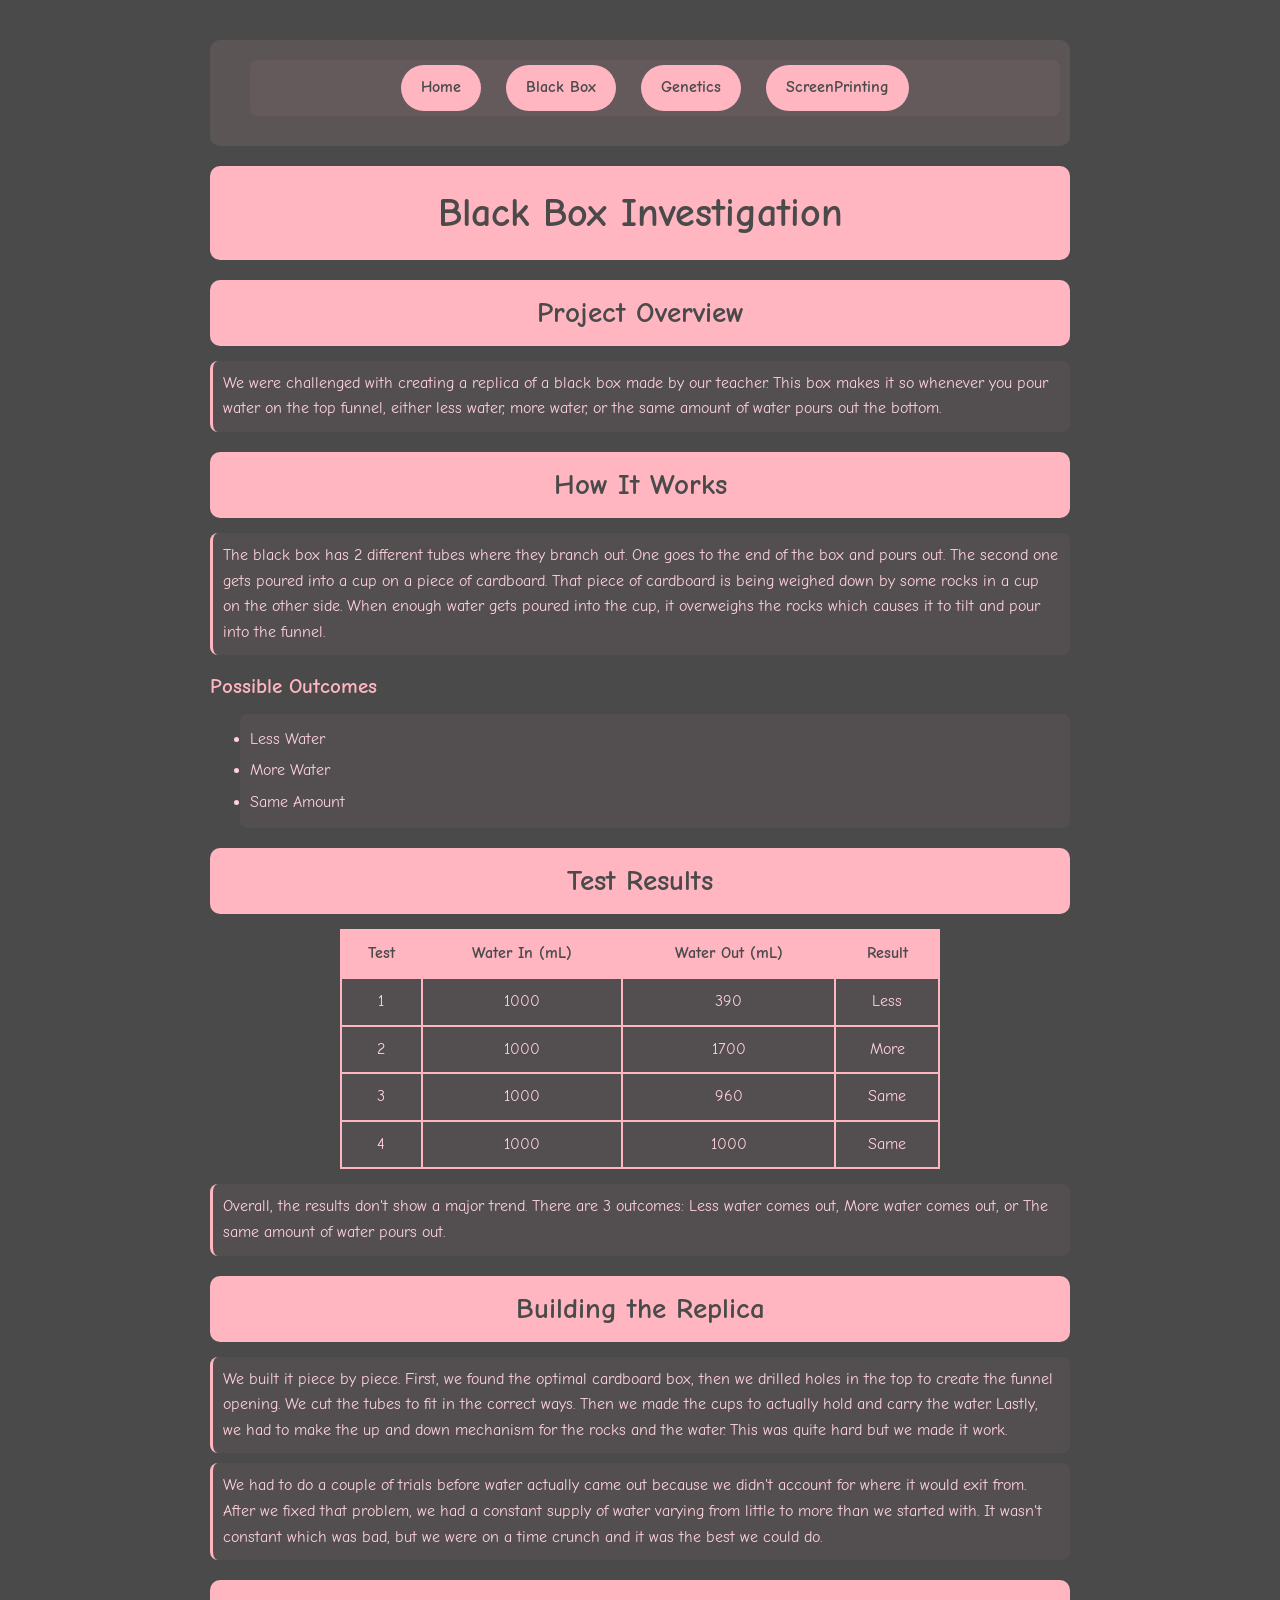
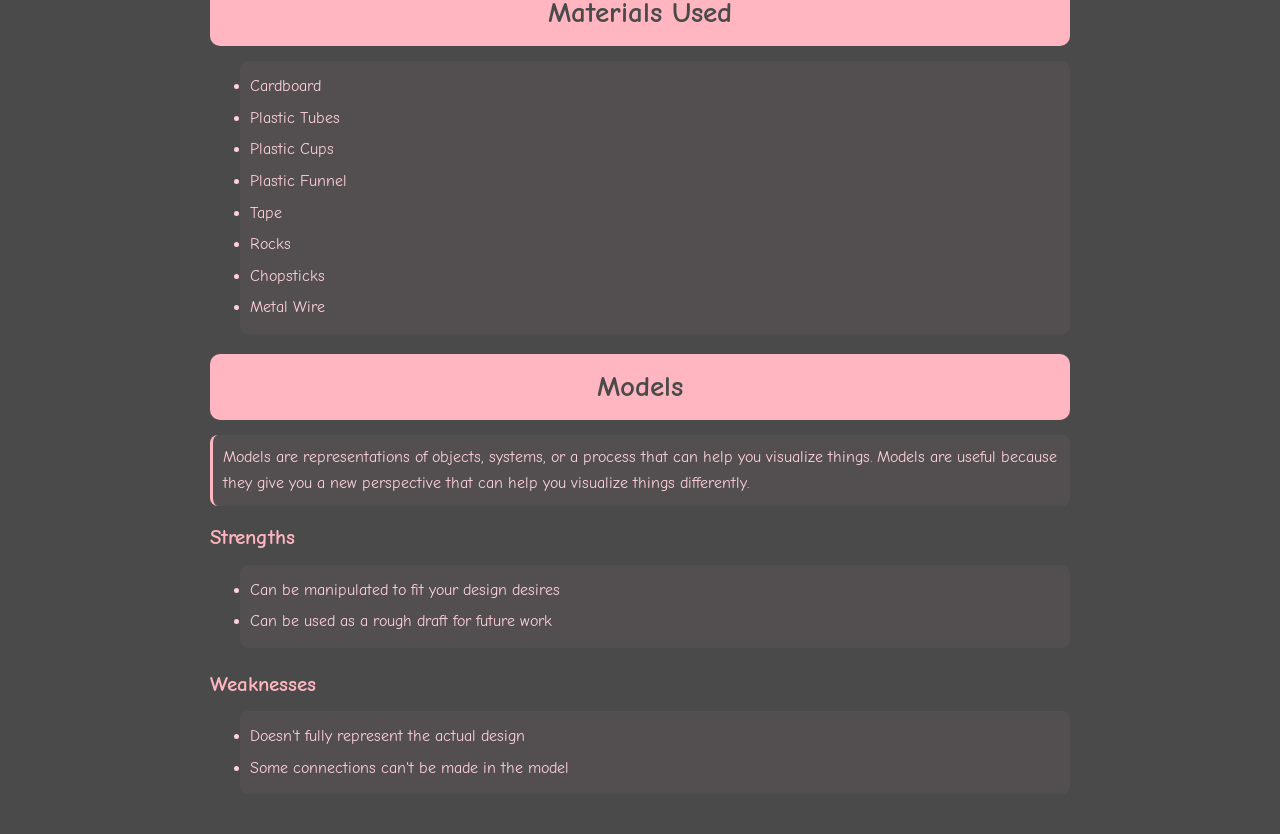
==== commit c33b9ec2: "Update blackbox.html" ====
--- a/blackbox.html
+++ b/blackbox.html
@@ -125,9 +125,7 @@
         <li>Some connections can't be made in the model</li>
     </ul>
 
-    <footer>
-        <p>© 2026 Yassine</p>
-    </footer>
+
 
 </body>
 </html>
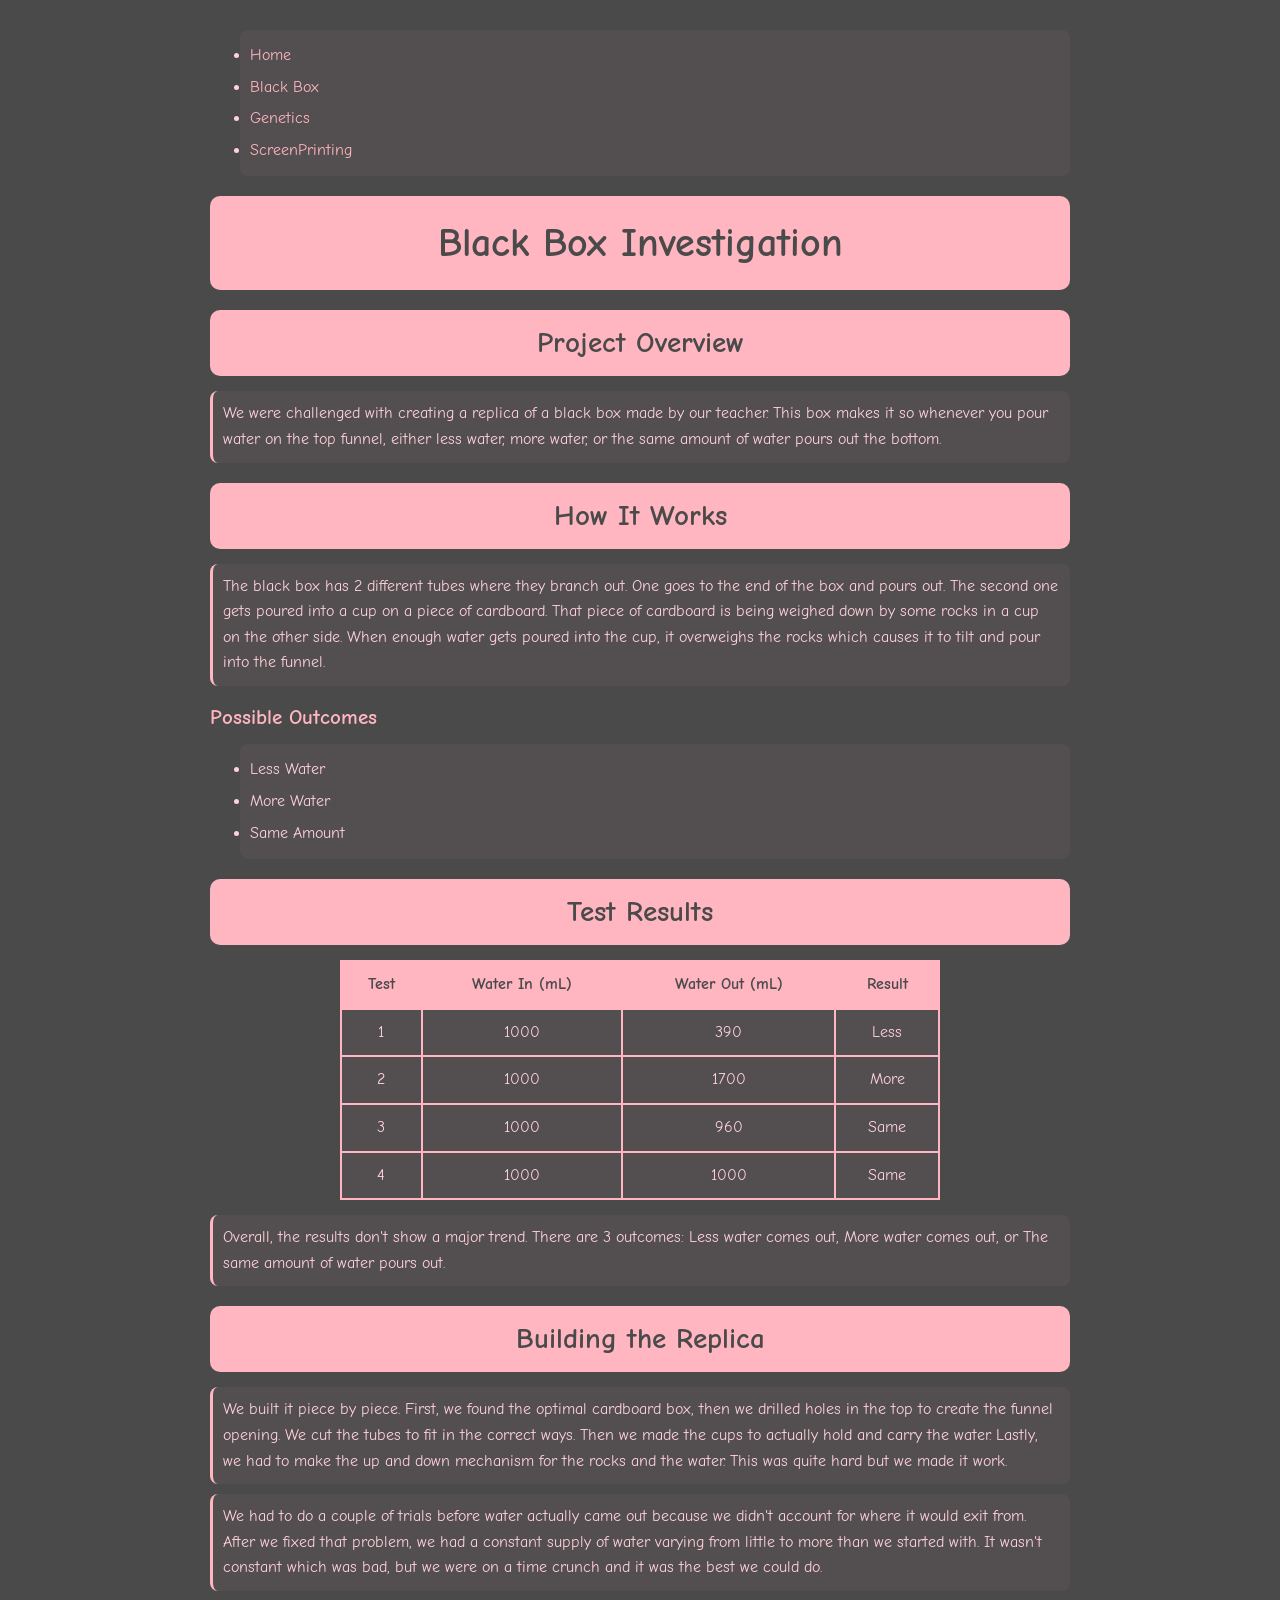
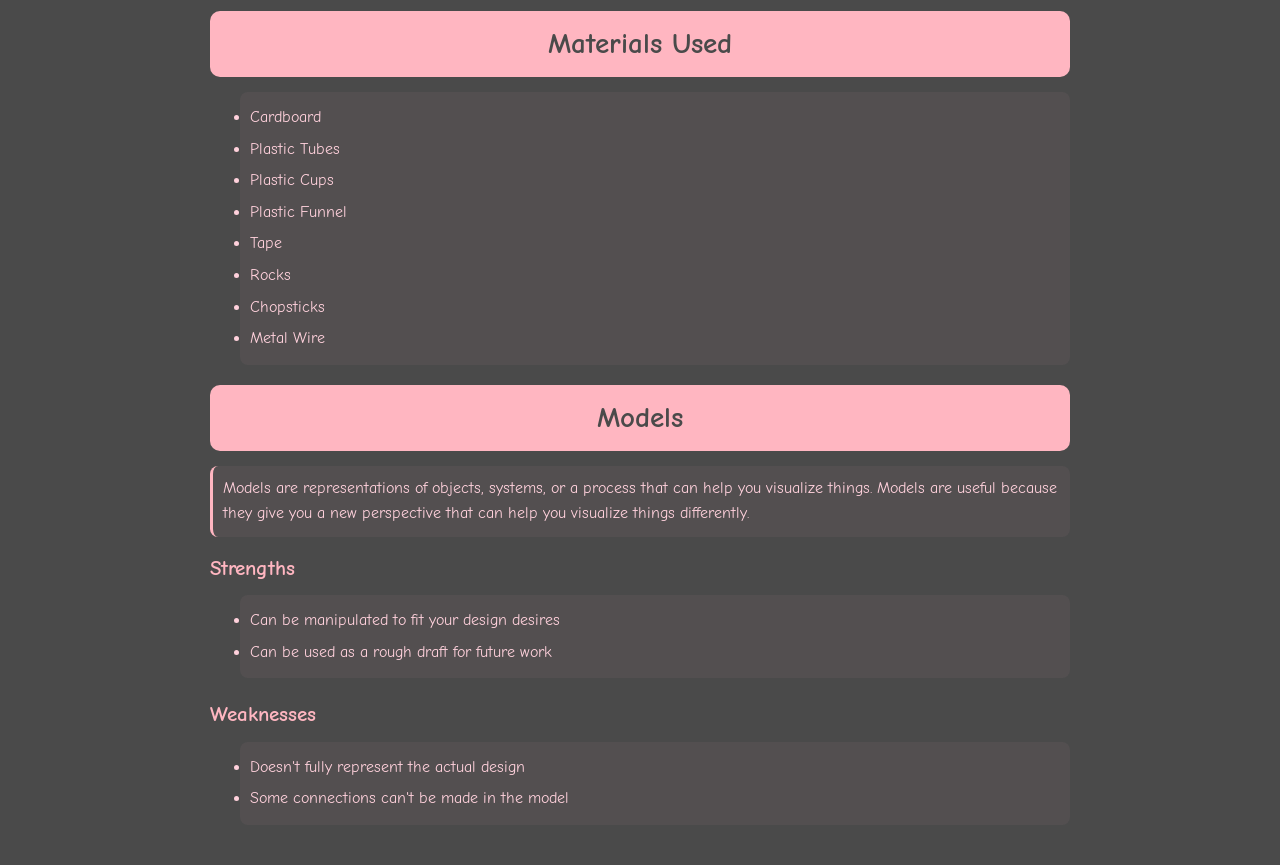
==== commit 73624681: "Update blackbox.html" ====
--- a/blackbox.html
+++ b/blackbox.html
@@ -7,14 +7,14 @@
     <link rel="stylesheet" href="style.css">
 </head>
 <body>
-<nav>
+ 
     <ul>
         <li><a href="index.html">Home</a></li>
         <li><a href="blackbox.html">Black Box</a></li>
         <li><a href="genetics.html">Genetics</a></li>
         <li><a href="screenprint.html">ScreenPrinting</a></li>
     </ul>
-</nav>
+ 
     <h1>Black Box Investigation</h1>
 
     <h2>Project Overview</h2>
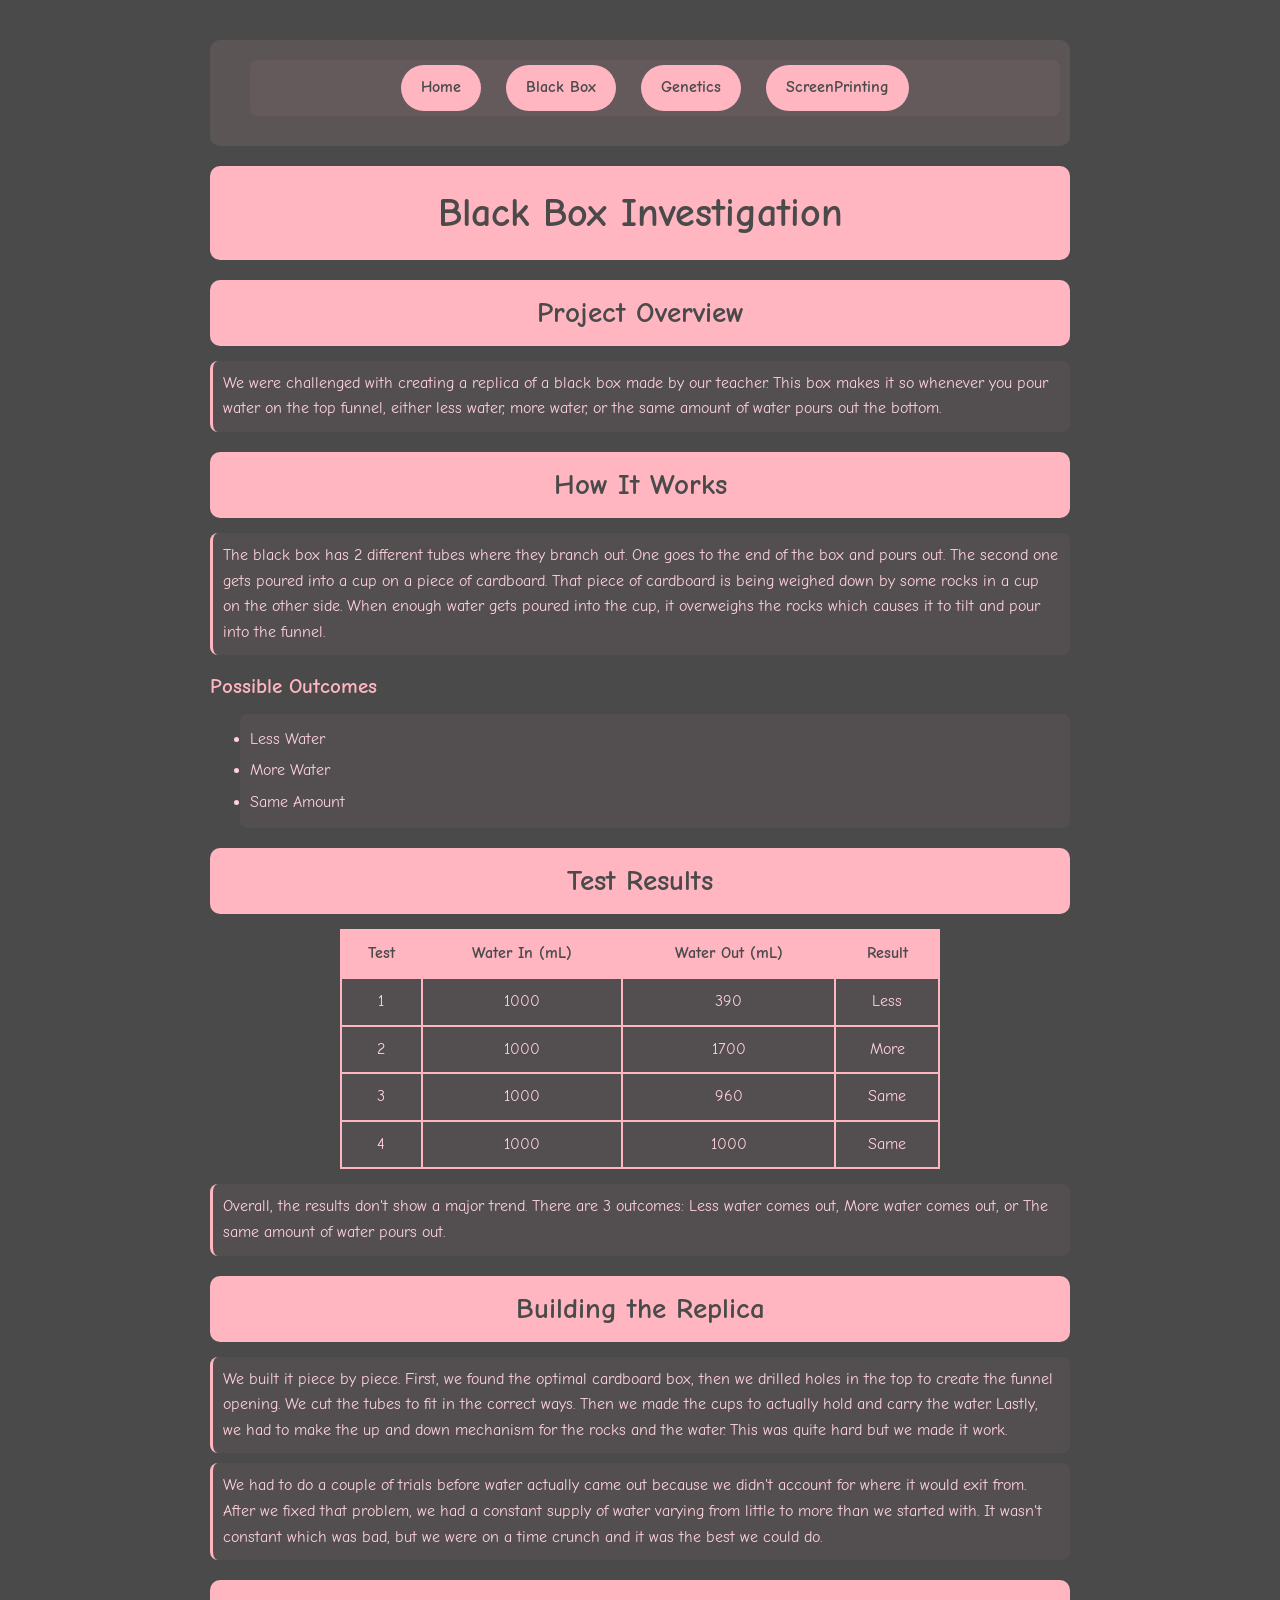
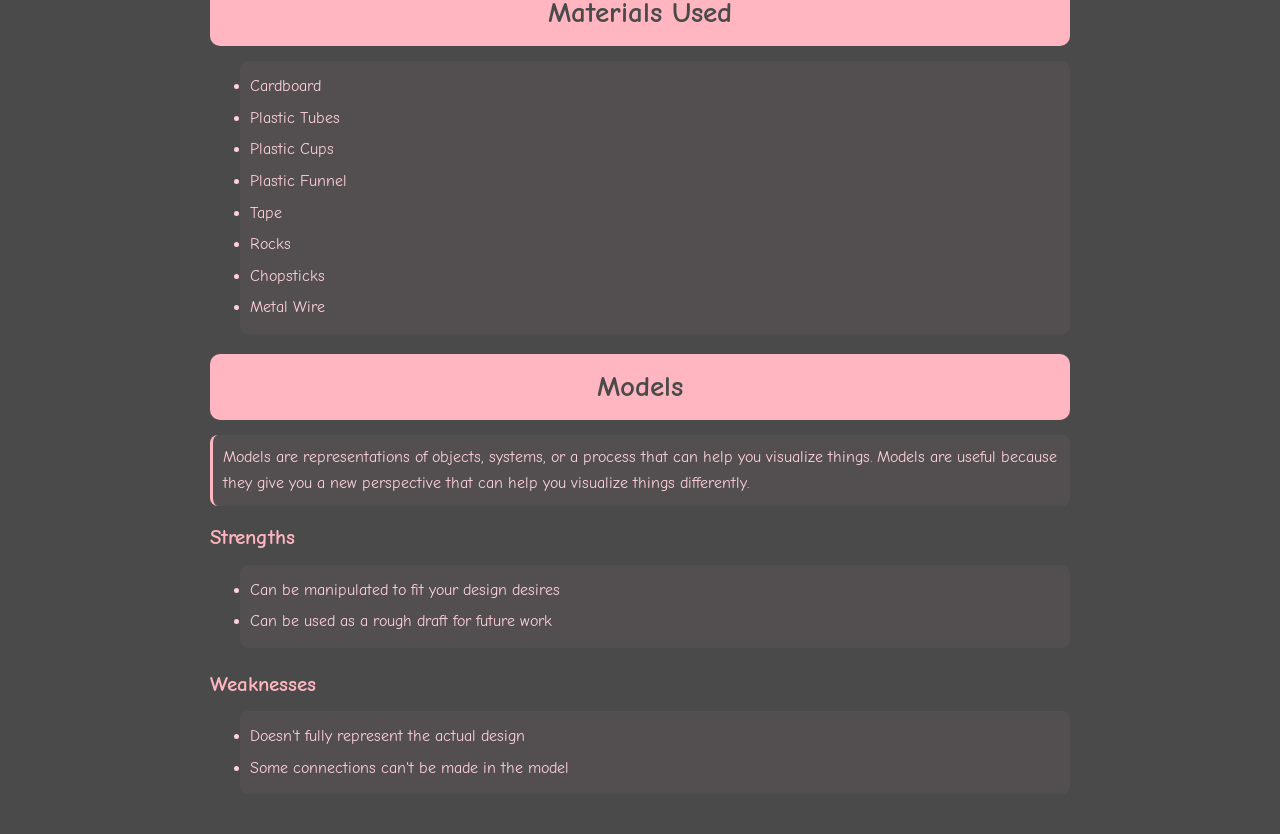
==== commit cf897483: "Update blackbox.html" ====
--- a/blackbox.html
+++ b/blackbox.html
@@ -7,14 +7,14 @@
     <link rel="stylesheet" href="style.css">
 </head>
 <body>
- 
+ <nav>
     <ul>
         <li><a href="index.html">Home</a></li>
         <li><a href="blackbox.html">Black Box</a></li>
         <li><a href="genetics.html">Genetics</a></li>
         <li><a href="screenprint.html">ScreenPrinting</a></li>
     </ul>
- 
+ </nav>
     <h1>Black Box Investigation</h1>
 
     <h2>Project Overview</h2>
